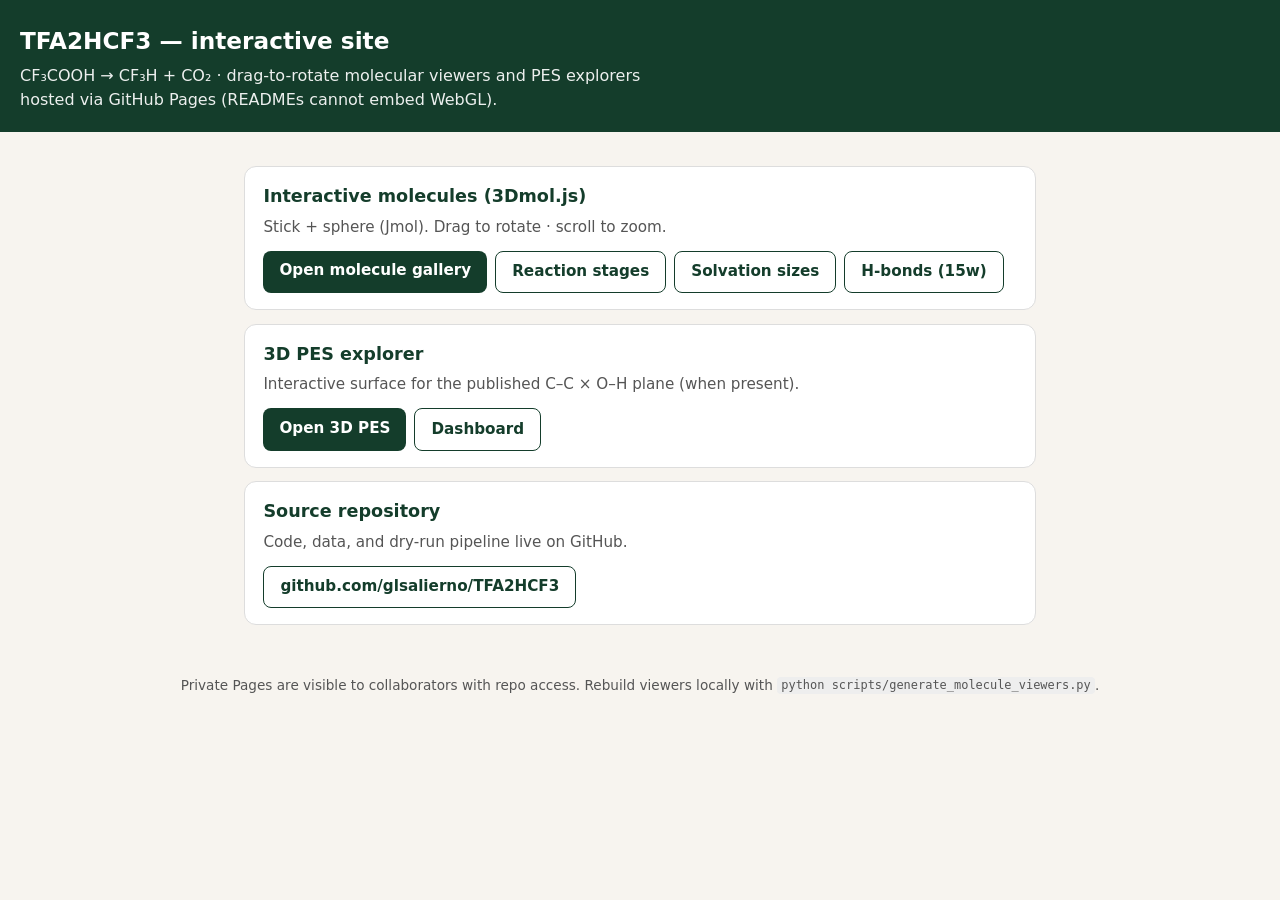
==== index.html @ 21decb5e "Publish interactive molecule gallery for TFA2HCF3" ====
<!DOCTYPE html>
<html lang="en">
<head>
<meta charset="utf-8"/>
<meta name="viewport" content="width=device-width, initial-scale=1"/>
<title>TFA2HCF3 — interactive publication site</title>
<style>
  :root {
    --bg: #f7f4ef; --ink: #1a1a1a; --muted: #555; --card: #fff;
    --line: #ddd; --accent: #143d2b; --accent2: #2a6f4e;
  }
  * { box-sizing: border-box; }
  body {
    margin: 0; font-family: "IBM Plex Sans", "Segoe UI", system-ui, sans-serif;
    background: var(--bg); color: var(--ink); line-height: 1.5;
  }
  header {
    background: var(--accent); color: #fff; padding: 1.5rem 1.25rem 1.25rem;
  }
  header h1 { margin: 0 0 0.35rem; font-size: 1.45rem; }
  header p { margin: 0; opacity: 0.92; max-width: 42rem; }
  main { max-width: 52rem; margin: 0 auto; padding: 1.25rem; }
  .card {
    background: var(--card); border: 1px solid var(--line); border-radius: 12px;
    padding: 1rem 1.15rem; margin: 0.85rem 0;
  }
  .card h2 { margin: 0 0 0.4rem; font-size: 1.1rem; color: var(--accent); }
  .card p { margin: 0 0 0.75rem; color: var(--muted); font-size: 0.95rem; }
  a.btn {
    display: inline-block; background: var(--accent); color: #fff; text-decoration: none;
    padding: 0.55rem 1rem; border-radius: 8px; font-weight: 600; font-size: 0.95rem;
  }
  a.btn:hover { background: var(--accent2); }
  a.btn.secondary {
    background: #fff; color: var(--accent); border: 1px solid var(--accent);
  }
  .row { display: flex; flex-wrap: wrap; gap: 0.5rem; }
  footer { color: var(--muted); font-size: 0.85rem; padding: 1rem 1.25rem 2rem; text-align: center; }
  code { font-size: 0.88em; background: #eee; padding: 0.1em 0.35em; border-radius: 4px; }
</style>
</head>
<body>
<header>
  <h1>TFA2HCF3 — interactive site</h1>
  <p>
    CF₃COOH → CF₃H + CO₂ · drag-to-rotate molecular viewers and PES explorers
    hosted via GitHub Pages (READMEs cannot embed WebGL).
  </p>
</header>
<main>
  <div class="card">
    <h2>Interactive molecules (3Dmol.js)</h2>
    <p>Stick + sphere (Jmol). Drag to rotate · scroll to zoom.</p>
    <div class="row">
      <a class="btn" href="gallery_molecules.html">Open molecule gallery</a>
      <a class="btn secondary" href="molecule_viewer_stages.html">Reaction stages</a>
      <a class="btn secondary" href="molecule_viewer_solvation.html">Solvation sizes</a>
      <a class="btn secondary" href="molecule_viewer_hbond.html">H-bonds (15w)</a>
    </div>
  </div>
  <div class="card">
    <h2>3D PES explorer</h2>
    <p>Interactive surface for the published C–C × O–H plane (when present).</p>
    <div class="row">
      <a class="btn" href="tfa_pes_3d_interactive.html">Open 3D PES</a>
      <a class="btn secondary" href="dashboard.html">Dashboard</a>
    </div>
  </div>
  <div class="card">
    <h2>Source repository</h2>
    <p>Code, data, and dry-run pipeline live on GitHub.</p>
    <div class="row">
      <a class="btn secondary" href="https://github.com/glsalierno/TFA2HCF3">github.com/glsalierno/TFA2HCF3</a>
    </div>
  </div>
</main>
<footer>
  Private Pages are visible to collaborators with repo access.
  Rebuild viewers locally with <code>python scripts/generate_molecule_viewers.py</code>.
</footer>
</body>
</html>
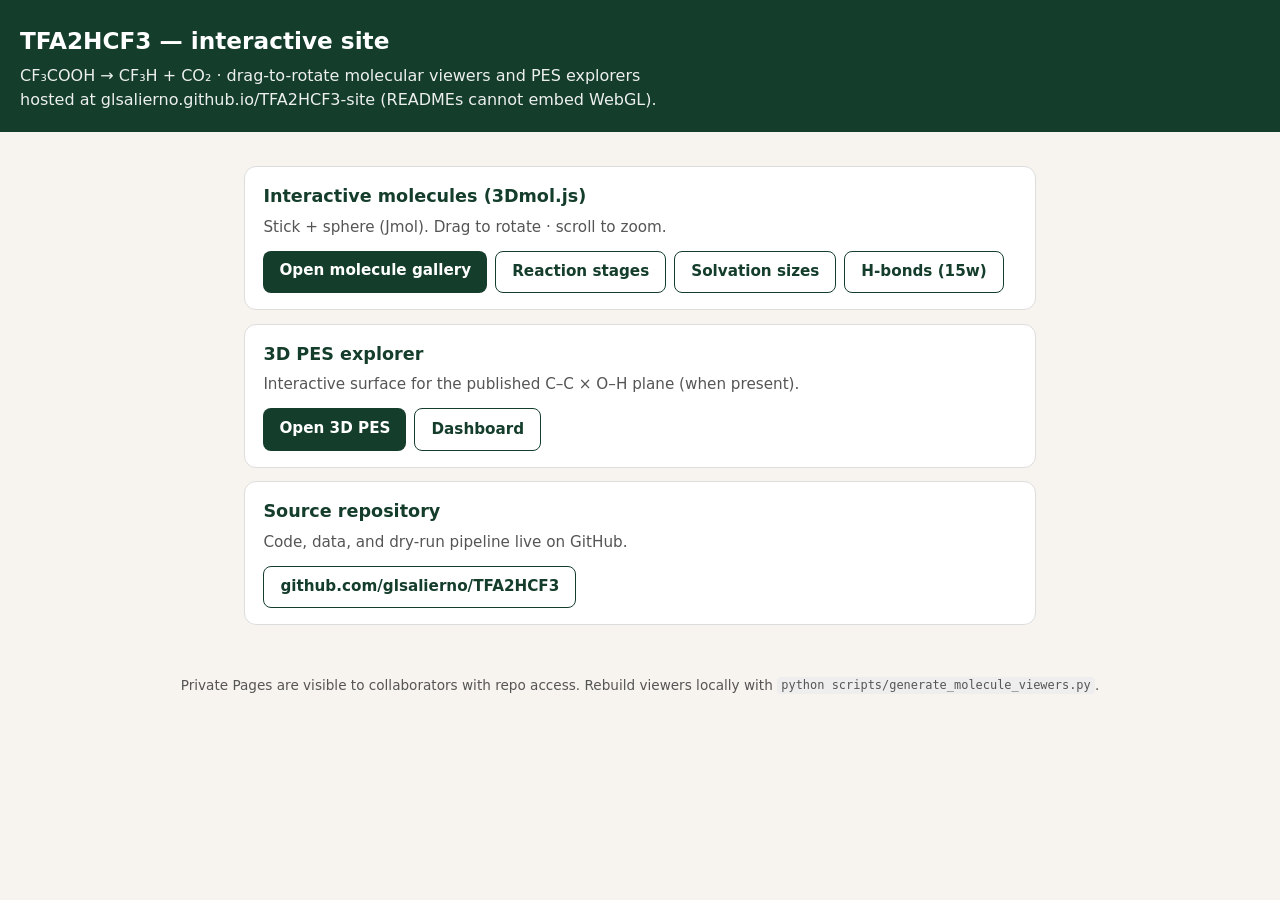
==== commit f63d9ab5: "chore: sync interactive site from TFA2HCF3" ====
--- a/index.html
+++ b/index.html
@@ -44,7 +44,7 @@
   <h1>TFA2HCF3 — interactive site</h1>
   <p>
     CF₃COOH → CF₃H + CO₂ · drag-to-rotate molecular viewers and PES explorers
-    hosted via GitHub Pages (READMEs cannot embed WebGL).
+    hosted at glsalierno.github.io/TFA2HCF3-site (READMEs cannot embed WebGL).
   </p>
 </header>
 <main>
@@ -70,7 +70,7 @@
     <h2>Source repository</h2>
     <p>Code, data, and dry-run pipeline live on GitHub.</p>
     <div class="row">
-      <a class="btn secondary" href="https://github.com/glsalierno/TFA2HCF3">github.com/glsalierno/TFA2HCF3</a>
+      <a class="btn secondary" href="https://github.com/glsalierno/TFA2HCF3" title="private source repo">github.com/glsalierno/TFA2HCF3</a>
     </div>
   </div>
 </main>
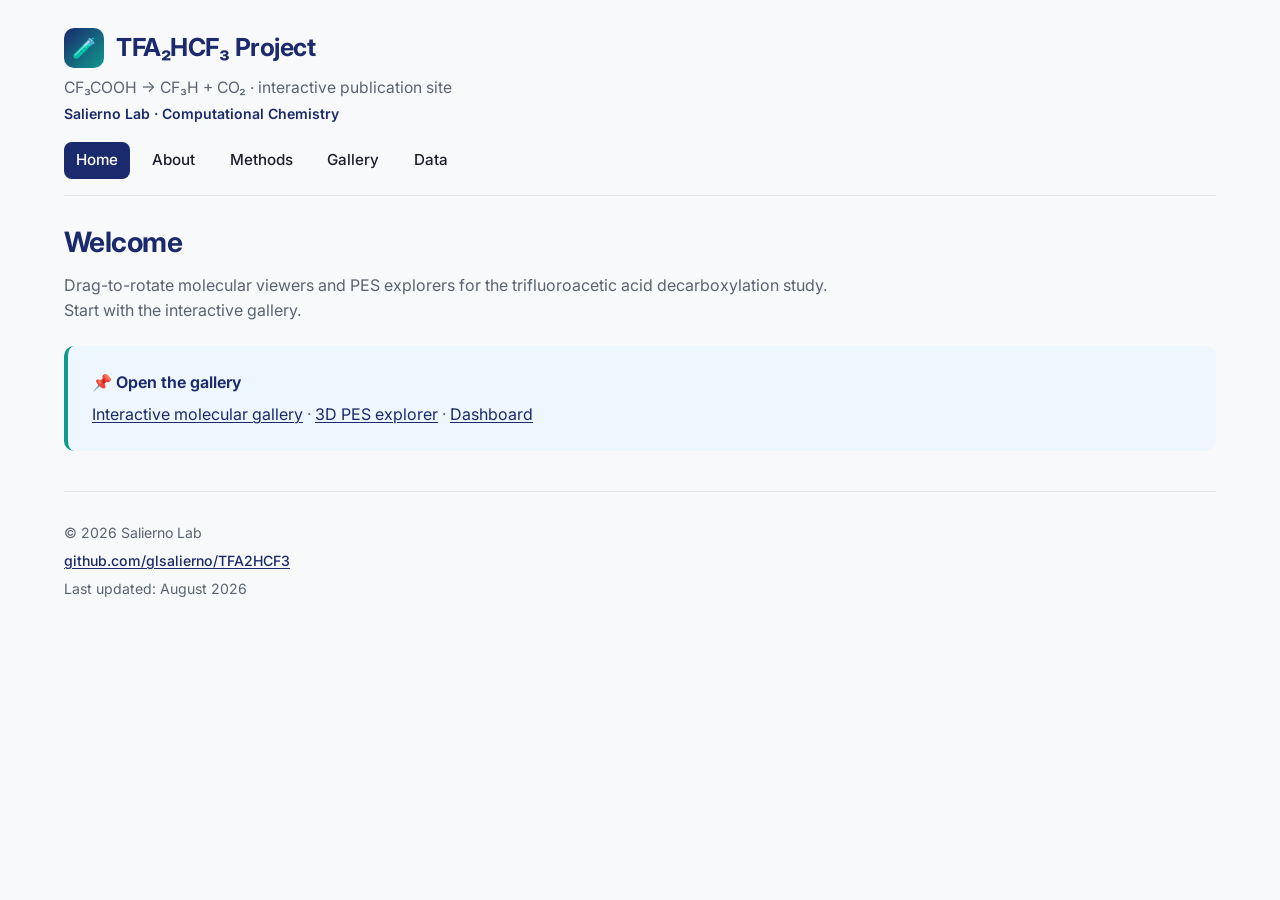
==== commit 621c083c: "chore: sync interactive site from TFA2HCF3" ====
--- a/index.html
+++ b/index.html
@@ -1,82 +1,54 @@
 <!DOCTYPE html>
 <html lang="en">
 <head>
-<meta charset="utf-8"/>
-<meta name="viewport" content="width=device-width, initial-scale=1"/>
-<title>TFA2HCF3 — interactive publication site</title>
-<style>
-  :root {
-    --bg: #f7f4ef; --ink: #1a1a1a; --muted: #555; --card: #fff;
-    --line: #ddd; --accent: #143d2b; --accent2: #2a6f4e;
-  }
-  * { box-sizing: border-box; }
-  body {
-    margin: 0; font-family: "IBM Plex Sans", "Segoe UI", system-ui, sans-serif;
-    background: var(--bg); color: var(--ink); line-height: 1.5;
-  }
-  header {
-    background: var(--accent); color: #fff; padding: 1.5rem 1.25rem 1.25rem;
-  }
-  header h1 { margin: 0 0 0.35rem; font-size: 1.45rem; }
-  header p { margin: 0; opacity: 0.92; max-width: 42rem; }
-  main { max-width: 52rem; margin: 0 auto; padding: 1.25rem; }
-  .card {
-    background: var(--card); border: 1px solid var(--line); border-radius: 12px;
-    padding: 1rem 1.15rem; margin: 0.85rem 0;
-  }
-  .card h2 { margin: 0 0 0.4rem; font-size: 1.1rem; color: var(--accent); }
-  .card p { margin: 0 0 0.75rem; color: var(--muted); font-size: 0.95rem; }
-  a.btn {
-    display: inline-block; background: var(--accent); color: #fff; text-decoration: none;
-    padding: 0.55rem 1rem; border-radius: 8px; font-weight: 600; font-size: 0.95rem;
-  }
-  a.btn:hover { background: var(--accent2); }
-  a.btn.secondary {
-    background: #fff; color: var(--accent); border: 1px solid var(--accent);
-  }
-  .row { display: flex; flex-wrap: wrap; gap: 0.5rem; }
-  footer { color: var(--muted); font-size: 0.85rem; padding: 1rem 1.25rem 2rem; text-align: center; }
-  code { font-size: 0.88em; background: #eee; padding: 0.1em 0.35em; border-radius: 4px; }
-</style>
+  <meta charset="utf-8"/>
+  <meta name="viewport" content="width=device-width, initial-scale=1"/>
+  <title>TFA₂HCF₃ — Home</title>
+  <meta name="description" content="Interactive publication site for the TFA₂HCF₃ computational chemistry project."/>
+  <link rel="preconnect" href="https://fonts.googleapis.com"/>
+  <link rel="preconnect" href="https://fonts.gstatic.com" crossorigin/>
+  <link href="https://fonts.googleapis.com/css2?family=IBM+Plex+Sans:wght@400;500;600;700&family=Inter:wght@400;500;600;700&display=swap" rel="stylesheet"/>
+  <link rel="stylesheet" href="gallery.css"/>
 </head>
 <body>
-<header>
-  <h1>TFA2HCF3 — interactive site</h1>
-  <p>
-    CF₃COOH → CF₃H + CO₂ · drag-to-rotate molecular viewers and PES explorers
-    hosted at glsalierno.github.io/TFA2HCF3-site (READMEs cannot embed WebGL).
-  </p>
-</header>
-<main>
-  <div class="card">
-    <h2>Interactive molecules (3Dmol.js)</h2>
-    <p>Stick + sphere (Jmol). Drag to rotate · scroll to zoom.</p>
-    <div class="row">
-      <a class="btn" href="gallery_molecules.html">Open molecule gallery</a>
-      <a class="btn secondary" href="molecule_viewer_stages.html">Reaction stages</a>
-      <a class="btn secondary" href="molecule_viewer_solvation.html">Solvation sizes</a>
-      <a class="btn secondary" href="molecule_viewer_hbond.html">H-bonds (15w)</a>
+  <header class="site-header">
+    <div class="brand">
+      <span class="brand-icon" aria-hidden="true">🧪</span>
+      <h1>TFA₂HCF₃ Project</h1>
     </div>
-  </div>
-  <div class="card">
-    <h2>3D PES explorer</h2>
-    <p>Interactive surface for the published C–C × O–H plane (when present).</p>
-    <div class="row">
-      <a class="btn" href="tfa_pes_3d_interactive.html">Open 3D PES</a>
-      <a class="btn secondary" href="dashboard.html">Dashboard</a>
+    <p class="subtitle">CF₃COOH → CF₃H + CO₂ · interactive publication site</p>
+    <p class="affiliation">Salierno Lab · Computational Chemistry</p>
+    <nav class="site-nav" aria-label="Primary">
+      <ul>
+        <li><a href="index.html" class="active" aria-current="page">Home</a></li>
+        <li><a href="about.html">About</a></li>
+        <li><a href="methods.html">Methods</a></li>
+        <li><a href="gallery_molecules.html">Gallery</a></li>
+        <li><a href="data.html">Data</a></li>
+      </ul>
+    </nav>
+  </header>
+  <main>
+    <section class="hero">
+      <h2>Welcome</h2>
+      <p>
+        Drag-to-rotate molecular viewers and PES explorers for the trifluoroacetic acid
+        decarboxylation study. Start with the interactive gallery.
+      </p>
+    </section>
+    <div class="callout">
+      <p class="callout-title">📌 Open the gallery</p>
+      <p>
+        <a href="gallery_molecules.html">Interactive molecular gallery</a>
+        · <a href="tfa_pes_3d_interactive.html">3D PES explorer</a>
+        · <a href="dashboard.html">Dashboard</a>
+      </p>
     </div>
-  </div>
-  <div class="card">
-    <h2>Source repository</h2>
-    <p>Code, data, and dry-run pipeline live on GitHub.</p>
-    <div class="row">
-      <a class="btn secondary" href="https://github.com/glsalierno/TFA2HCF3" title="private source repo">github.com/glsalierno/TFA2HCF3</a>
-    </div>
-  </div>
-</main>
-<footer>
-  Private Pages are visible to collaborators with repo access.
-  Rebuild viewers locally with <code>python scripts/generate_molecule_viewers.py</code>.
-</footer>
+  </main>
+  <footer class="site-footer">
+    <p>© 2026 Salierno Lab</p>
+    <p><a href="https://github.com/glsalierno/TFA2HCF3">github.com/glsalierno/TFA2HCF3</a></p>
+    <p>Last updated: August 2026</p>
+  </footer>
 </body>
 </html>
--- a/gallery.css
+++ b/gallery.css
@@ -0,0 +1,378 @@
+/* TFA₂HCF₃ interactive molecular gallery
+   Academic / research-lab presentation shell around 3Dmol.js iframes. */
+
+*,
+*::before,
+*::after {
+  box-sizing: border-box;
+}
+
+:root {
+  --primary: #1a2a6c;
+  --accent: #11998e;
+  --bg: #f8f9fa;
+  --text: #1e1e2a;
+  --muted: #5c6370;
+  --card: #ffffff;
+  --line: #e2e6ea;
+  --callout-bg: #eef6ff;
+  --shadow: 0 8px 30px rgba(0, 0, 0, 0.08);
+  --radius: 12px;
+  --max: 1200px;
+}
+
+html {
+  scroll-behavior: smooth;
+}
+
+body {
+  margin: 0 auto;
+  max-width: var(--max);
+  padding: 0 1.5rem 2.5rem;
+  font-family: "Inter", "IBM Plex Sans", system-ui, sans-serif;
+  font-size: 1rem;
+  line-height: 1.6;
+  color: var(--text);
+  background: var(--bg);
+  -webkit-font-smoothing: antialiased;
+  text-rendering: optimizeLegibility;
+}
+
+a {
+  color: var(--primary);
+  text-decoration-thickness: 1px;
+  text-underline-offset: 0.15em;
+}
+
+a:hover {
+  color: var(--accent);
+}
+
+:focus-visible {
+  outline: 3px solid var(--accent);
+  outline-offset: 2px;
+}
+
+/* —— Header —— */
+.site-header {
+  padding: 1.75rem 0 1rem;
+  border-bottom: 1px solid var(--line);
+}
+
+.brand {
+  display: flex;
+  align-items: center;
+  gap: 0.75rem;
+}
+
+.brand-icon {
+  display: inline-flex;
+  align-items: center;
+  justify-content: center;
+  width: 2.5rem;
+  height: 2.5rem;
+  border-radius: 10px;
+  background: linear-gradient(135deg, var(--primary), var(--accent));
+  color: #fff;
+  font-size: 1.25rem;
+  flex-shrink: 0;
+}
+
+.brand h1 {
+  margin: 0;
+  font-size: 1.55rem;
+  font-weight: 700;
+  letter-spacing: -0.02em;
+  color: var(--primary);
+}
+
+.subtitle {
+  margin: 0.45rem 0 0;
+  color: var(--muted);
+  font-size: 0.98rem;
+}
+
+.affiliation {
+  margin: 0.2rem 0 0;
+  color: var(--primary);
+  font-size: 0.88rem;
+  font-weight: 600;
+}
+
+/* —— Nav —— */
+.site-nav {
+  margin: 1rem 0 0;
+}
+
+.site-nav ul {
+  list-style: none;
+  margin: 0;
+  padding: 0;
+  display: flex;
+  flex-wrap: wrap;
+  gap: 0.4rem 0.65rem;
+  align-items: center;
+}
+
+.site-nav a {
+  display: inline-block;
+  padding: 0.4rem 0.75rem;
+  border-radius: 8px;
+  color: var(--text);
+  text-decoration: none;
+  font-weight: 500;
+  font-size: 0.95rem;
+}
+
+.site-nav a:hover {
+  background: #eef1f5;
+  color: var(--primary);
+}
+
+.site-nav a.active {
+  background: var(--primary);
+  color: #fff;
+}
+
+.site-nav a.active:hover {
+  background: #152456;
+  color: #fff;
+}
+
+/* —— Main / hero —— */
+main {
+  padding-top: 1.5rem;
+}
+
+.hero h2 {
+  margin: 0 0 0.5rem;
+  font-size: 1.75rem;
+  color: var(--primary);
+  letter-spacing: -0.02em;
+}
+
+.hero p {
+  margin: 0;
+  max-width: 48rem;
+  color: var(--muted);
+}
+
+.callout {
+  margin: 1.35rem 0 1.75rem;
+  padding: 1.5rem;
+  background: var(--callout-bg);
+  border-left: 4px solid var(--accent);
+  border-radius: 10px;
+  color: var(--text);
+}
+
+.callout .callout-title {
+  margin: 0 0 0.4rem;
+  font-weight: 650;
+  color: var(--primary);
+}
+
+.callout p {
+  margin: 0;
+  color: var(--muted);
+}
+
+/* —— Tabs —— */
+.viewer {
+  margin-bottom: 2rem;
+}
+
+.tabs {
+  display: flex;
+  flex-wrap: wrap;
+  gap: 0.5rem;
+  margin: 0;
+  padding: 0;
+}
+
+.tab {
+  appearance: none;
+  border: none;
+  cursor: pointer;
+  padding: 0.75rem 1.5rem;
+  border-radius: 8px 8px 0 0;
+  background: #e9ecef;
+  color: var(--text);
+  font-family: inherit;
+  font-size: 0.95rem;
+  font-weight: 500;
+  transition: background 0.15s ease, color 0.15s ease, box-shadow 0.15s ease;
+}
+
+.tab:hover {
+  background: #dde2e7;
+}
+
+.tab.active {
+  background: var(--card);
+  color: var(--primary);
+  box-shadow: inset 0 -3px 0 var(--accent);
+}
+
+.badge {
+  display: inline-block;
+  margin-left: 0.5rem;
+  padding: 0.12rem 0.45rem;
+  border-radius: 999px;
+  background: var(--primary);
+  color: #fff;
+  font-size: 0.7rem;
+  font-weight: 600;
+  vertical-align: middle;
+}
+
+.tab.active .badge {
+  background: var(--accent);
+}
+
+/* —— Panels / iframes —— */
+.panels {
+  background: var(--card);
+  border-radius: 0 0 var(--radius) var(--radius);
+  box-shadow: var(--shadow);
+  overflow: hidden;
+}
+
+.panel {
+  display: none;
+  position: relative;
+  min-height: 600px;
+  background: var(--card);
+}
+
+.panel.active {
+  display: block;
+}
+
+.panel iframe {
+  display: block;
+  width: 100%;
+  height: 100%;
+  min-height: 600px;
+  border: none;
+  background: #fff;
+}
+
+.spinner {
+  position: absolute;
+  inset: 0;
+  display: flex;
+  flex-direction: column;
+  align-items: center;
+  justify-content: center;
+  gap: 0.75rem;
+  background: rgba(255, 255, 255, 0.92);
+  color: var(--muted);
+  font-weight: 500;
+  z-index: 2;
+  pointer-events: none;
+  opacity: 1;
+  transition: opacity 0.25s ease;
+}
+
+.spinner.hidden {
+  opacity: 0;
+  visibility: hidden;
+}
+
+.spinner::before {
+  content: "";
+  width: 2rem;
+  height: 2rem;
+  border: 3px solid var(--line);
+  border-top-color: var(--accent);
+  border-radius: 50%;
+  animation: spin 0.8s linear infinite;
+}
+
+@keyframes spin {
+  to {
+    transform: rotate(360deg);
+  }
+}
+
+/* —— Footer —— */
+.site-footer {
+  margin-top: 2.5rem;
+  padding-top: 1.5rem;
+  border-top: 1px solid var(--line);
+  color: var(--muted);
+  font-size: 0.88rem;
+}
+
+.site-footer p {
+  margin: 0.35rem 0;
+}
+
+.site-footer a {
+  font-weight: 500;
+}
+
+/* —— Responsive —— */
+@media (max-width: 768px) {
+  body {
+    padding: 0 1rem 2rem;
+    font-size: 0.95rem;
+  }
+
+  .brand h1 {
+    font-size: 1.25rem;
+  }
+
+  .hero h2 {
+    font-size: 1.4rem;
+  }
+
+  .site-nav ul {
+    flex-direction: column;
+    align-items: stretch;
+  }
+
+  .site-nav a {
+    width: 100%;
+  }
+
+  .tabs {
+    flex-direction: column;
+  }
+
+  .tab {
+    width: 100%;
+    border-radius: 8px;
+    text-align: left;
+  }
+
+  .tab.active {
+    box-shadow: inset 3px 0 0 var(--accent);
+  }
+
+  .panels {
+    border-radius: var(--radius);
+  }
+
+  .panel,
+  .panel iframe {
+    min-height: 400px;
+  }
+}
+
+@media (prefers-reduced-motion: reduce) {
+  html {
+    scroll-behavior: auto;
+  }
+
+  .tab,
+  .spinner {
+    transition: none;
+  }
+
+  .spinner::before {
+    animation: none;
+    border-top-color: var(--line);
+  }
+}
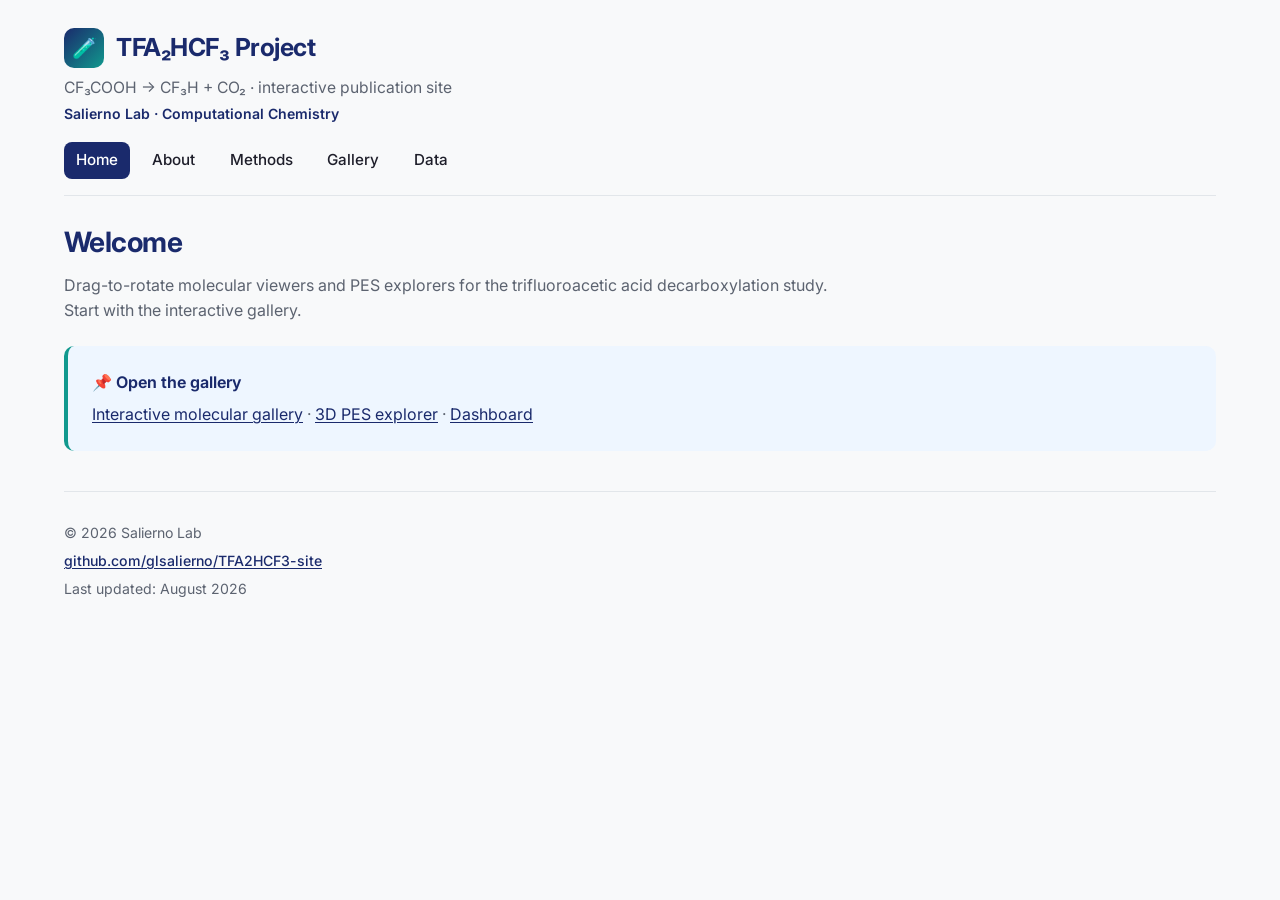
==== commit d790f71b: "Stop linking the public Pages site to the private TFA2HCF3 repo Footer links now point at this publi" ====
--- a/index.html
+++ b/index.html
@@ -47,7 +47,7 @@
   </main>
   <footer class="site-footer">
     <p>© 2026 Salierno Lab</p>
-    <p><a href="https://github.com/glsalierno/TFA2HCF3">github.com/glsalierno/TFA2HCF3</a></p>
+    <p><a href="https://github.com/glsalierno/TFA2HCF3-site">github.com/glsalierno/TFA2HCF3-site</a></p>
     <p>Last updated: August 2026</p>
   </footer>
 </body>
